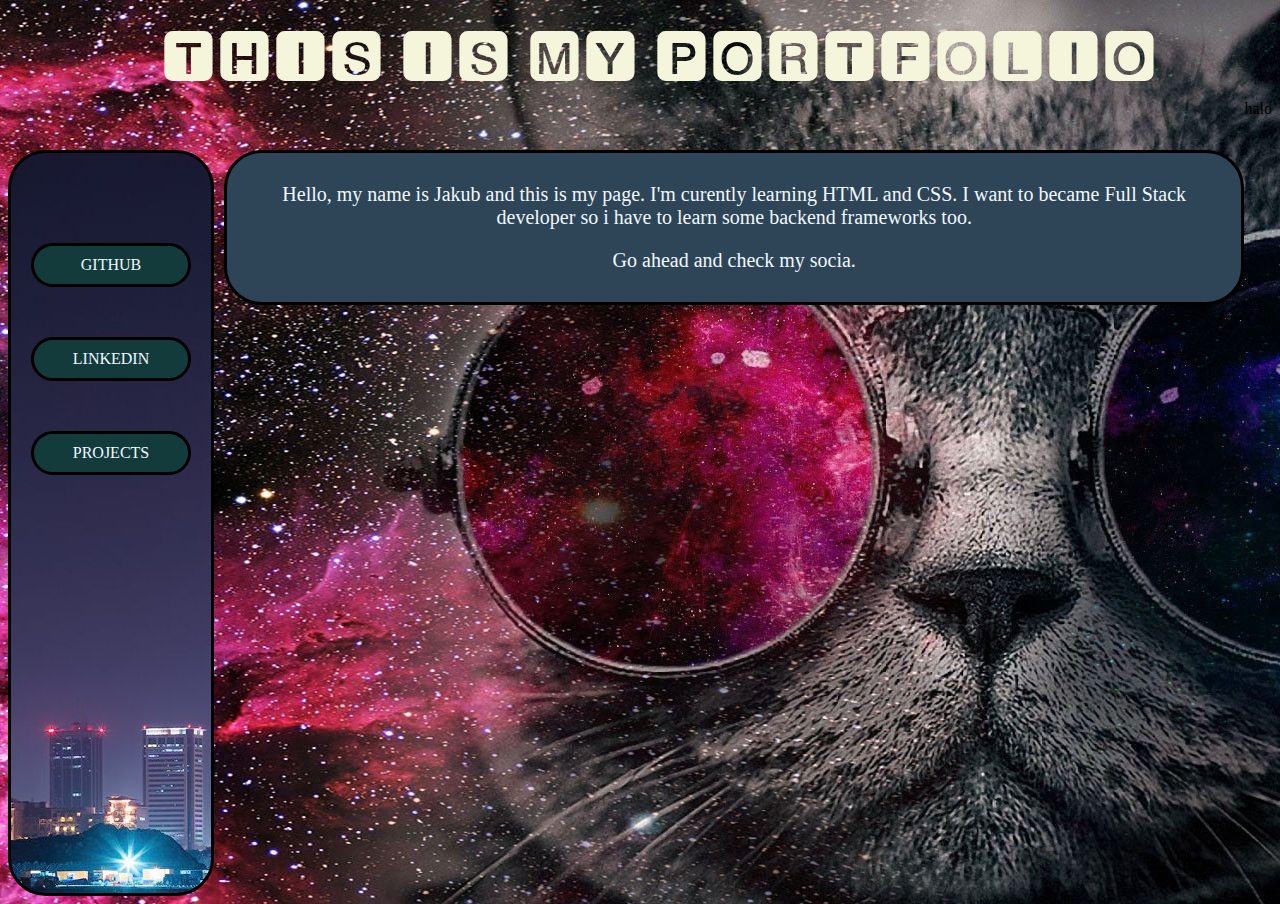
==== index.html @ 3556505c "add files" ====
<!DOCTYPE html>
<html>    
    <header> 
        <title>My portfolio</title>
        <link rel="stylesheet" href="index.css">       
        <div id="header">
            <p class="header-text">🆃🅷🅸🆂 🅸🆂 🅼🆈 🅿🅾🆁🆃🅵🅾🅻🅸🅾</p>
        </div>        
    </header>
    <div class="bodyy">
        <nav>
            <div>
                <a href="https://github.com/KubaGRe/mwo-git-JakubG">GITHUB</a>
                <a href="https://pl.linkedin.com/in/jakub-grela-6a5676200">LINKEDIN</a>
                <a href="#">PROJECTS</a>
            </div>
        </nav>
        <body>
            
            <div class="about-me">
                <p>Hello, my name is Jakub and this is my page. I'm curently learning HTML and CSS. I want to became Full Stack
                developer so i have to learn some backend frameworks too.</p><p>Go ahead and check my socia.</p>
            </div>

            <div class="aps">
                    halo
            </div>
        </body>
    </div>
    
    <footer>

    </footer>
</html>
---- index.css ----
body {
    
    background-image: url("cat.jpg");
}
.bodyy{
    display: flex;    
}
.about-me{
    display: block;
    border-radius: 1cm;
    border-style: solid;
    border-color: black;
    background-color:rgb(46, 68, 87);
    float: left;
    flex: 2;    
    width: 900px;
    margin-left: 10px;
    margin-right: auto;
    margin-top: 50px;
    margin-bottom: auto;
    font-size: 20px;
    padding: 10px;
    padding-left: 30px;
    padding-right: 30px;
    text-align: center;
    color: aliceblue;
}
.about-me p{
    display: block;
    text-align: center;
}

.aps{
    
}

nav{
    flex-shrink: 1;        
    padding-top: 40px;
    border-radius: 1cm;
    border-style: solid;
    background-image: url("WallpaperDog-20536905.jpg");
    width: 200px;    
    text-decoration: none;
    margin-top: 50px;
    height: 700px;
}

nav a{
    display: block;
    padding: 10px;
    text-align: center;
    text-decoration: none;
    border-radius: 10cm;
    border-style: solid;
    border-color: black;
    background-color: rgb(19, 59, 59);
    margin-left: 20px;
    margin-right: 20px;
    margin-top: 50px;
    color: aliceblue;
}

#header{
    
    margin-left: auto;
    margin-right: auto;
    width: 1300px;
    height: 80px;
}

.header-text{    
    margin-top: 20px;
    margin-bottom: 20px;
    text-align: center;
    font-style: normal;
    color: beige;
    font-size: 60px;
}
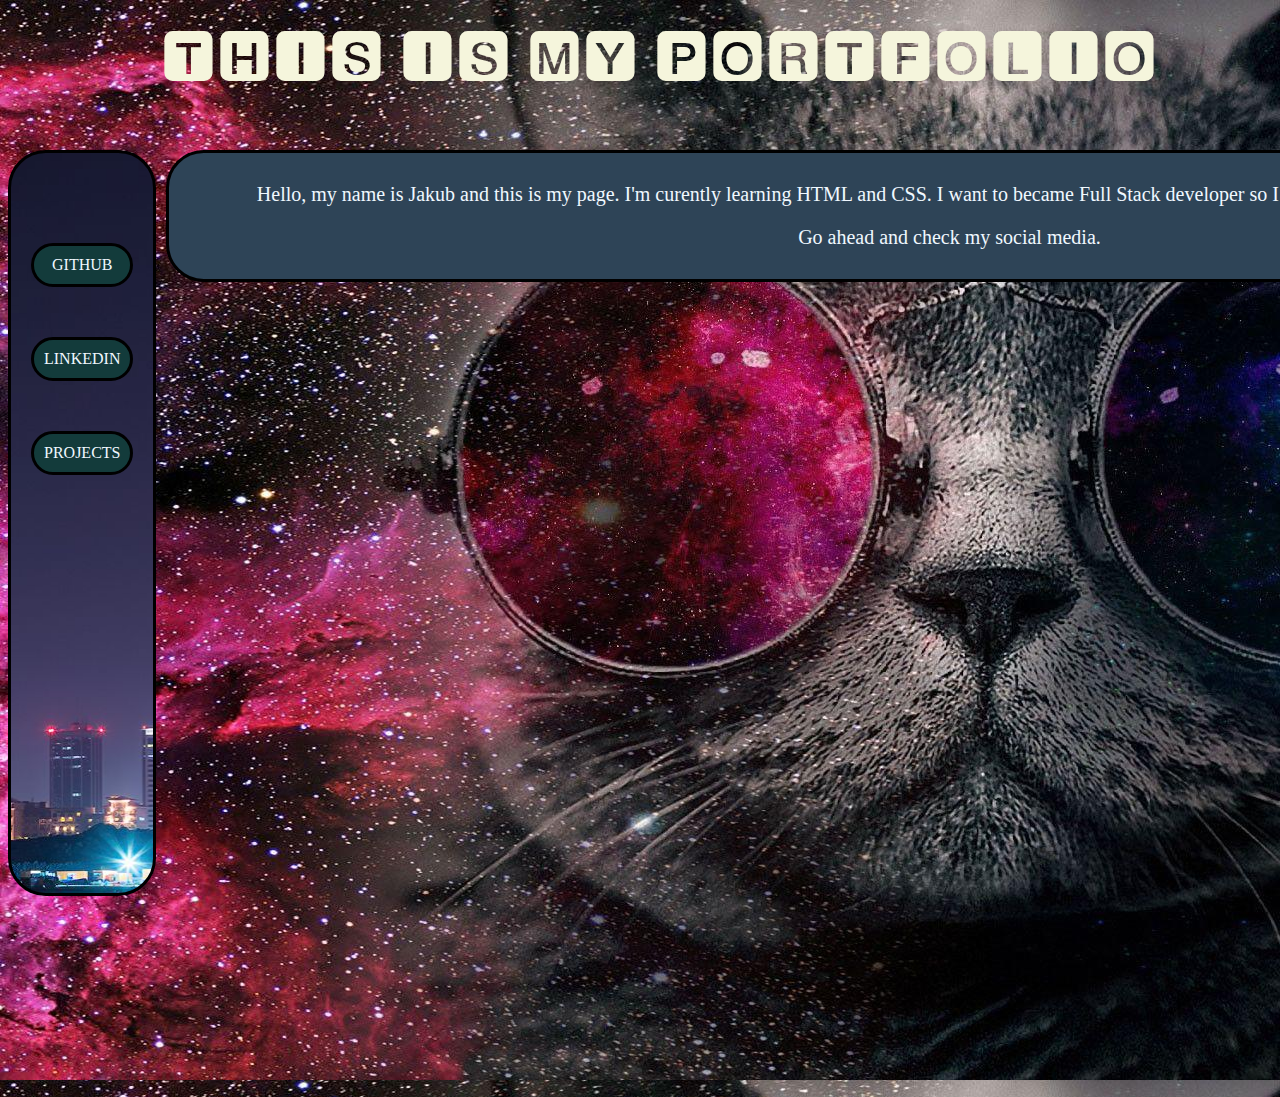
==== commit 62f83cbc: "more changes" ====
--- a/index.html
+++ b/index.html
@@ -16,15 +16,17 @@
             </div>
         </nav>
         <body>
+            <div class="try">
+                <div class="about-me">
+                    <p>Hello, my name is Jakub and this is my page. I'm curently learning HTML and CSS. I want to became Full Stack
+                    developer so I have to learn some backend frameworks too.</p><p>Go ahead and check my social media.</p>
+                </div>
+
+                <div class="aps">
+                    <iframe width="1004" height="753" src="https://www.youtube.com/embed/wAQPCmtnBak" title="Rammstein - Ohne Dich (lyrics) HD" frameborder="0" allow="accelerometer; autoplay; clipboard-write; encrypted-media; gyroscope; picture-in-picture; web-share" allowfullscreen></iframe>
+                </div>
+            </div>
             
-            <div class="about-me">
-                <p>Hello, my name is Jakub and this is my page. I'm curently learning HTML and CSS. I want to became Full Stack
-                developer so i have to learn some backend frameworks too.</p><p>Go ahead and check my socia.</p>
-            </div>
-
-            <div class="aps">
-                    halo
-            </div>
         </body>
     </div>
     
--- a/index.css
+++ b/index.css
@@ -11,9 +11,9 @@
     border-style: solid;
     border-color: black;
     background-color:rgb(46, 68, 87);
-    float: left;
+    
     flex: 2;    
-    width: 900px;
+    width: 1500px;
     margin-left: 10px;
     margin-right: auto;
     margin-top: 50px;
@@ -30,8 +30,19 @@
     text-align: center;
 }
 
+.try{
+    flex: 2;
+    margin-right: auto;
+    margin-bottom: auto;
+}
+
 .aps{
+    text-align: center;  
     
+    margin-right: auto;
+    margin-left: auto;
+    margin-top: 50px;
+    margin-bottom: auto;
 }
 
 nav{
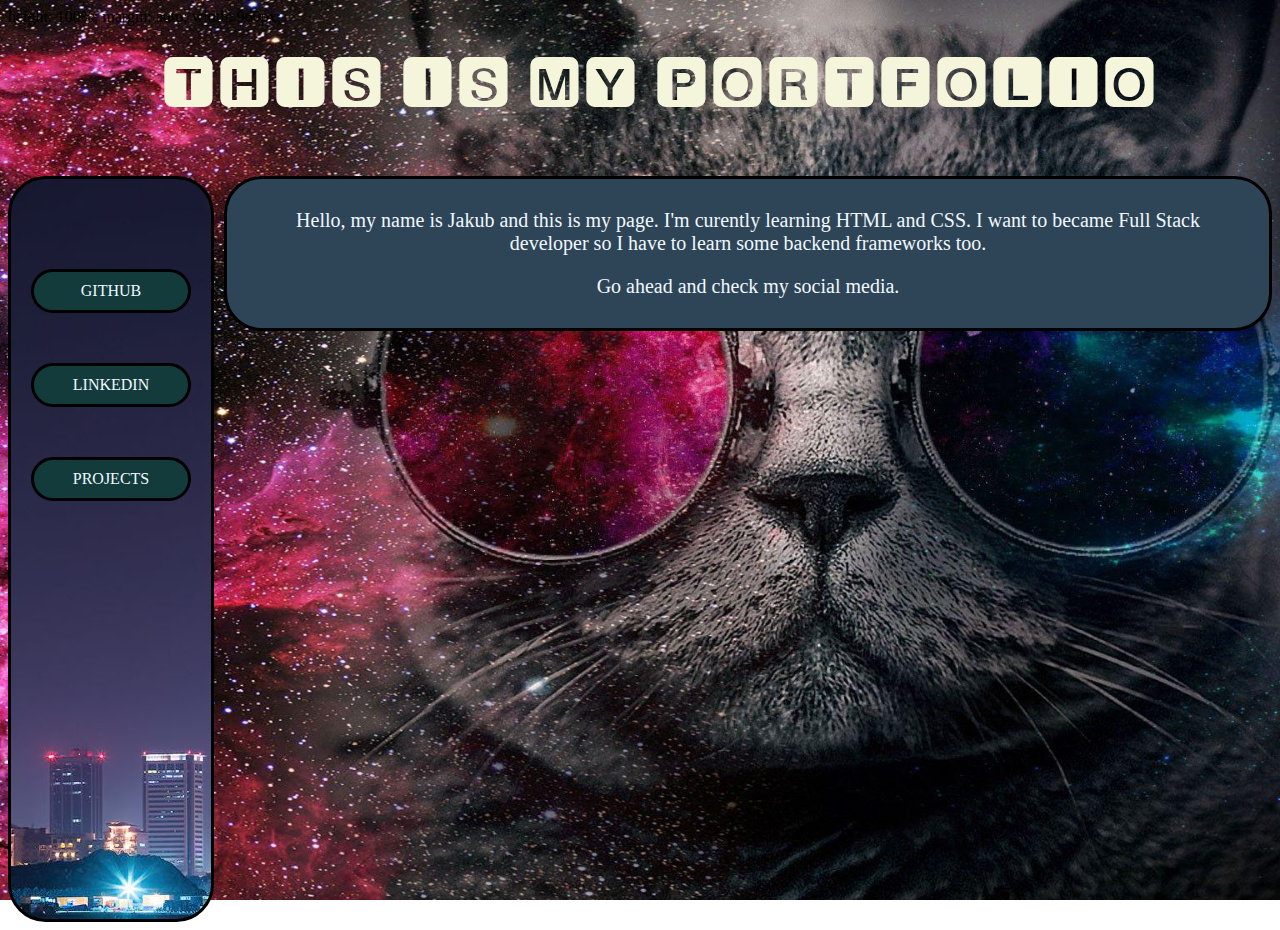
==== commit f5c1d9f6: "fix scroling" ====
--- a/index.html
+++ b/index.html
@@ -1,5 +1,8 @@
 <!DOCTYPE html>
-<html>    
+<html>  
+    height: 100%;
+    margin: auto;
+    width: 960px;  
     <header> 
         <title>My portfolio</title>
         <link rel="stylesheet" href="index.css">       
@@ -23,7 +26,7 @@
                 </div>
 
                 <div class="aps">
-                    <iframe width="1004" height="753" src="https://www.youtube.com/embed/wAQPCmtnBak" title="Rammstein - Ohne Dich (lyrics) HD" frameborder="0" allow="accelerometer; autoplay; clipboard-write; encrypted-media; gyroscope; picture-in-picture; web-share" allowfullscreen></iframe>
+                    <iframe width="854" height="480" src="https://www.youtube.com/embed/wAQPCmtnBak" title="Rammstein - Ohne Dich (lyrics) HD" frameborder="0" allow="accelerometer; autoplay; clipboard-write; encrypted-media; gyroscope; picture-in-picture; web-share" allowfullscreen></iframe>
                 </div>
             </div>
             
--- a/index.css
+++ b/index.css
@@ -1,9 +1,14 @@
 body {
+       
+    background-image: url("cat.jpg");
     
-    background-image: url("cat.jpg");
+    background-size: cover;
+    background-repeat: no-repeat;
+    background-attachment: fixed;
 }
 .bodyy{
-    display: flex;    
+    display: flex;  
+    
 }
 .about-me{
     display: block;
@@ -13,7 +18,7 @@
     background-color:rgb(46, 68, 87);
     
     flex: 2;    
-    width: 1500px;
+    
     margin-left: 10px;
     margin-right: auto;
     margin-top: 50px;
@@ -33,14 +38,14 @@
 .try{
     flex: 2;
     margin-right: auto;
-    margin-bottom: auto;
+    
 }
 
 .aps{
     text-align: center;  
     
     margin-right: auto;
-    margin-left: auto;
+    margin-left: 10px;
     margin-top: 50px;
     margin-bottom: auto;
 }
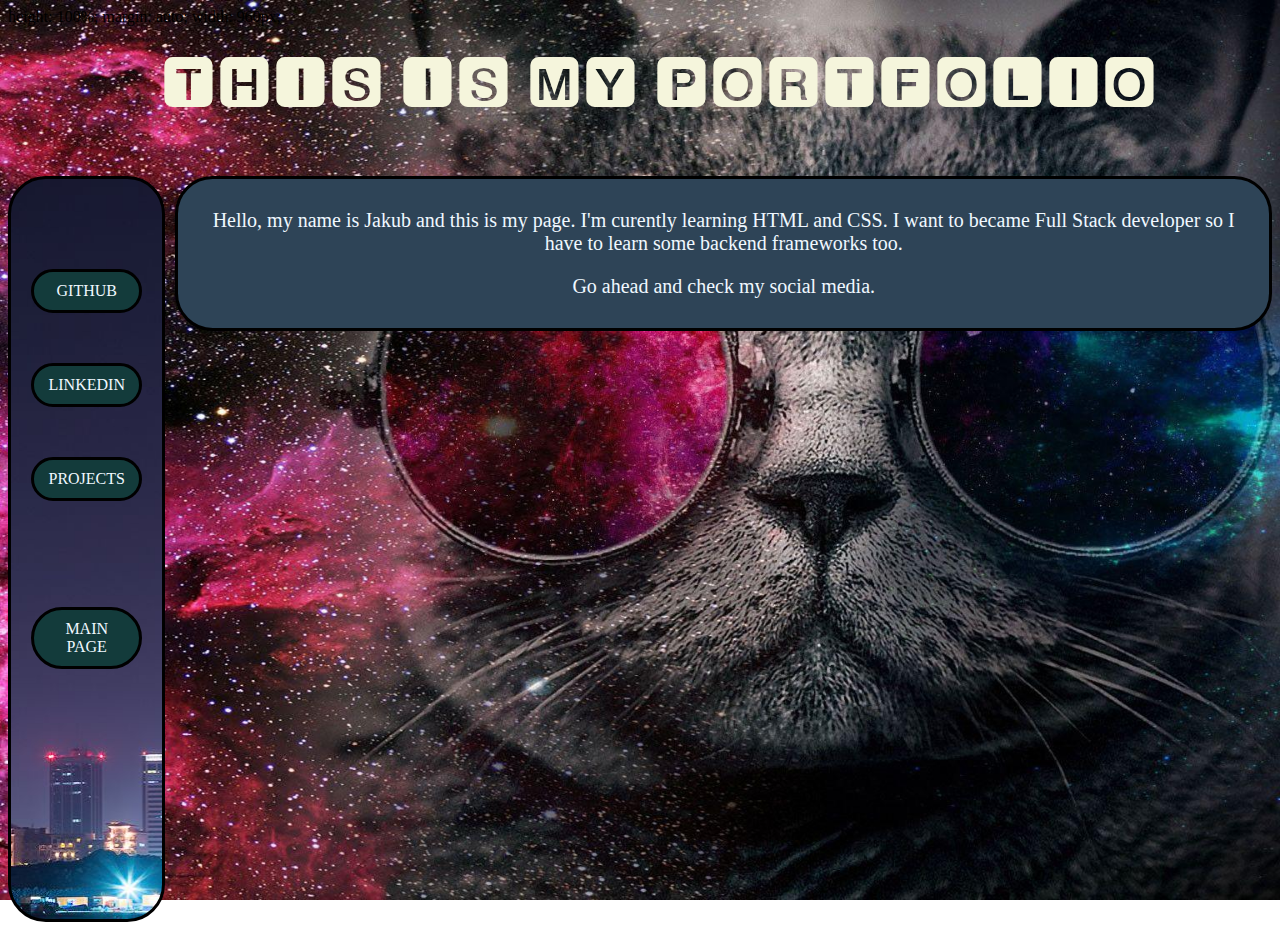
==== commit 5b51d49d: "delete git tag" ====
--- a/index.html
+++ b/index.html
@@ -13,13 +13,14 @@
     <div class="bodyy">
         <nav>
             <div>
-                <a href="https://github.com/KubaGRe/mwo-git-JakubG">GITHUB</a>
+                <a href="#">GITHUB</a>
                 <a href="https://pl.linkedin.com/in/jakub-grela-6a5676200">LINKEDIN</a>
-                <a href="#">PROJECTS</a>
+                <a href="projects.html">PROJECTS</a>
+                <a href="index.html" style="margin-top: 70%">MAIN PAGE</a>
             </div>
         </nav>
         <body>
-            <div class="try">
+            <div class="main">
                 <div class="about-me">
                     <p>Hello, my name is Jakub and this is my page. I'm curently learning HTML and CSS. I want to became Full Stack
                     developer so I have to learn some backend frameworks too.</p><p>Go ahead and check my social media.</p>
